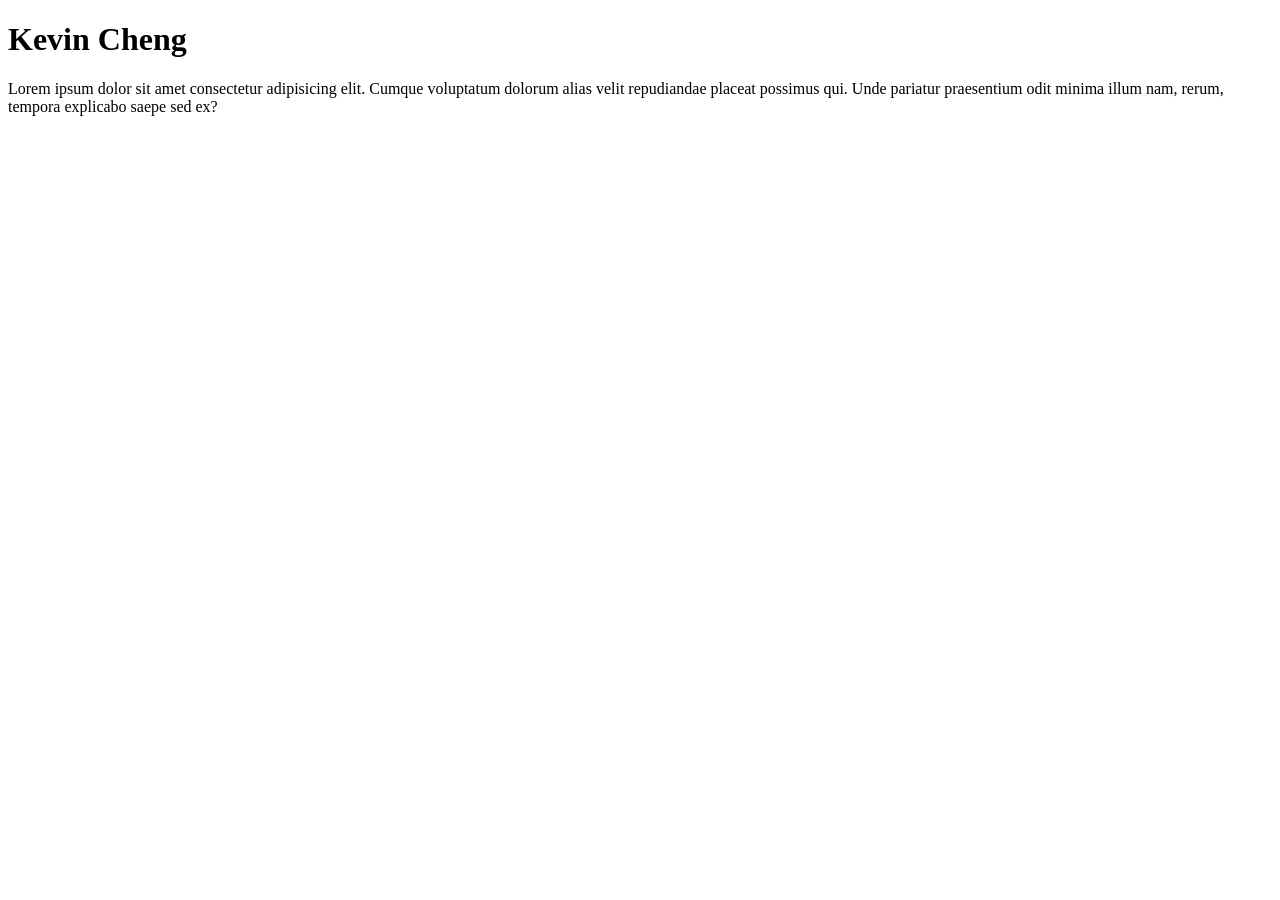
==== index.html @ 3f596508 "first commit" ====
<!DOCTYPE html>
<html lang="en">
<head>
    <meta charset="UTF-8">
    <meta name="viewport" content="width=device-width, initial-scale=1.0">
    <title>Kevin Cheng: Personal site and portfolio</title>
</head>
<body>
    <h1>Kevin Cheng</h1>
    <p>Lorem ipsum dolor sit amet consectetur adipisicing elit. Cumque voluptatum dolorum alias velit repudiandae placeat possimus qui. Unde pariatur praesentium odit minima illum nam, rerum, tempora explicabo saepe sed ex?</p>
    
</body>
</html>
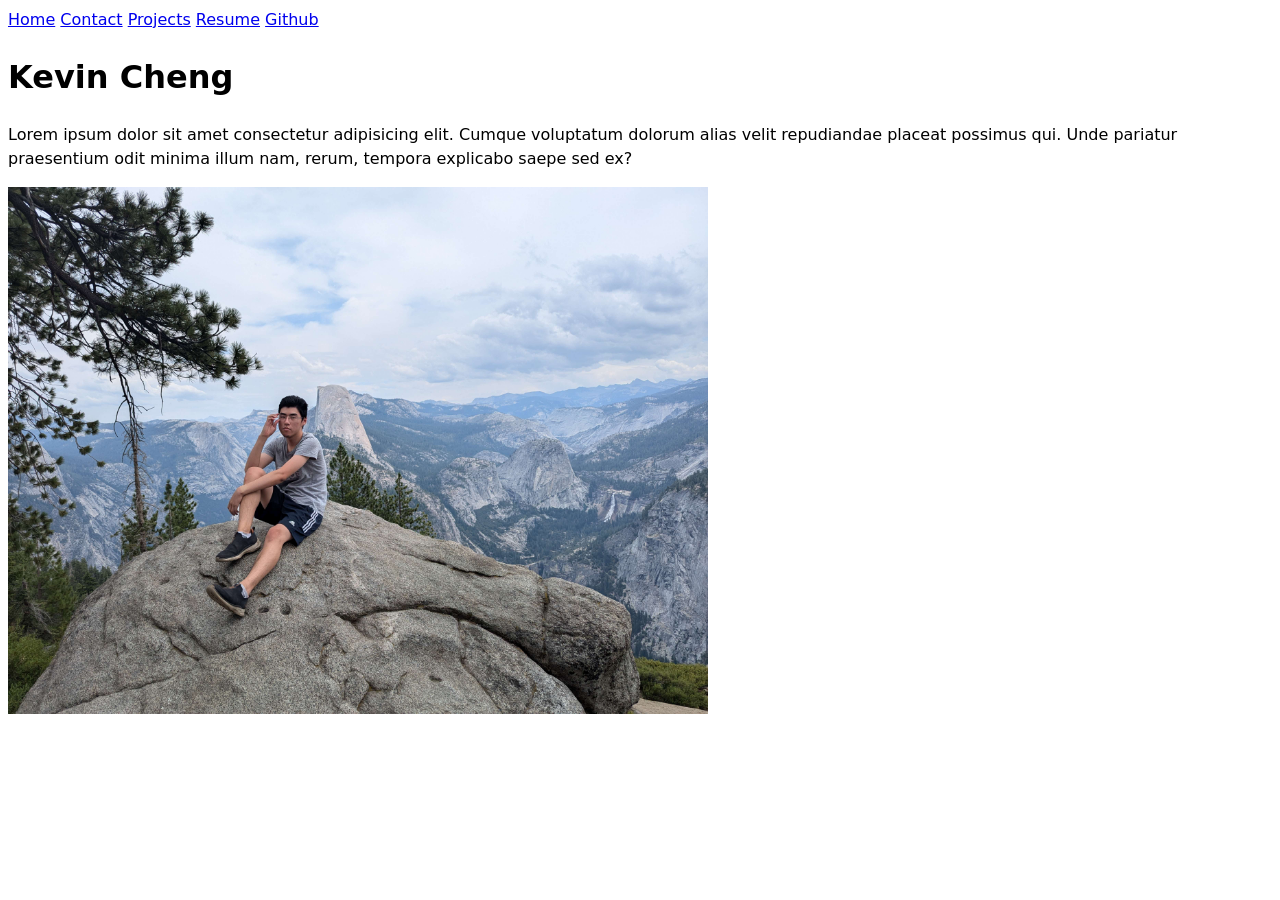
==== commit 1d5f40ae: "navigation page" ====
--- a/index.html
+++ b/index.html
@@ -4,10 +4,19 @@
     <meta charset="UTF-8">
     <meta name="viewport" content="width=device-width, initial-scale=1.0">
     <title>Kevin Cheng: Personal site and portfolio</title>
+    <link href="styles.css" rel="stylesheet">
 </head>
 <body>
+    <nav>
+        <a href="./index.html">Home</a>
+        <a href="contact/index.html">Contact</a>
+        <a href="projects/index.html">Projects</a>
+        <a href="resume/index.html">Resume</a>
+        <a href="https://github.com/kevinc-333">Github</a>
+    </nav>
     <h1>Kevin Cheng</h1>
     <p>Lorem ipsum dolor sit amet consectetur adipisicing elit. Cumque voluptatum dolorum alias velit repudiandae placeat possimus qui. Unde pariatur praesentium odit minima illum nam, rerum, tempora explicabo saepe sed ex?</p>
     
+    <img src="images/image.jpg" alt="A photo of me at Yosemite National Park" width="700">
 </body>
 </html>
--- a/styles.css
+++ b/styles.css
@@ -0,0 +1,6 @@
+body {
+  /* Set line height to 1.5 times the font size
+	   and use the OS’s UI font as the website font
+	 */
+  font: 100%/1.5 system-ui;
+}
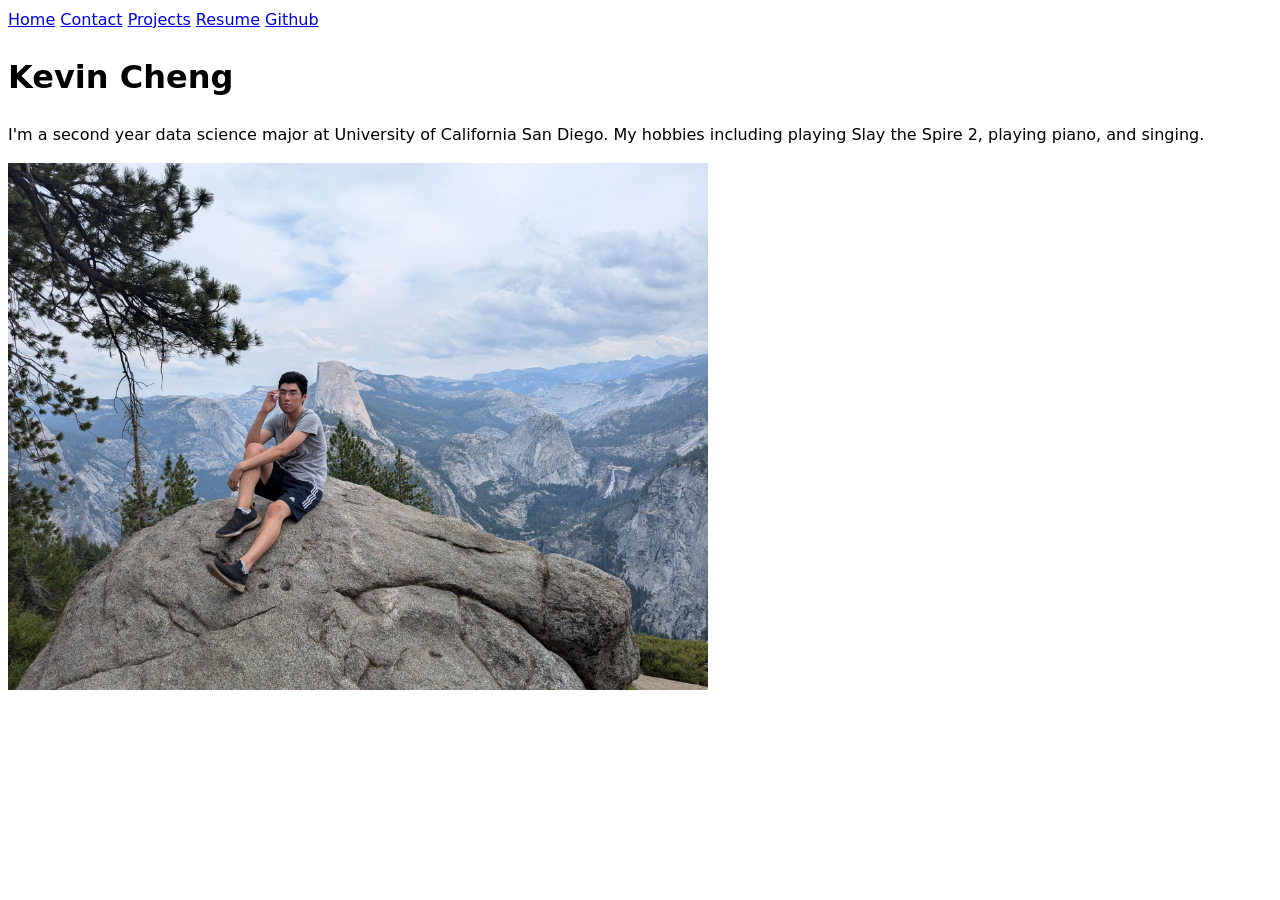
==== commit 2658e14e: "replace placeholder text" ====
--- a/index.html
+++ b/index.html
@@ -12,10 +12,10 @@
         <a href="contact/index.html">Contact</a>
         <a href="projects/index.html">Projects</a>
         <a href="resume/index.html">Resume</a>
-        <a href="https://github.com/kevinc-333">Github</a>
+        <a href="https://github.com/kevinc-333" target="_blank">Github</a>
     </nav>
     <h1>Kevin Cheng</h1>
-    <p>Lorem ipsum dolor sit amet consectetur adipisicing elit. Cumque voluptatum dolorum alias velit repudiandae placeat possimus qui. Unde pariatur praesentium odit minima illum nam, rerum, tempora explicabo saepe sed ex?</p>
+    <p>I'm a second year data science major at University of California San Diego. My hobbies including playing Slay the Spire 2, playing piano, and singing.</p>
     
     <img src="images/image.jpg" alt="A photo of me at Yosemite National Park" width="700">
 </body>
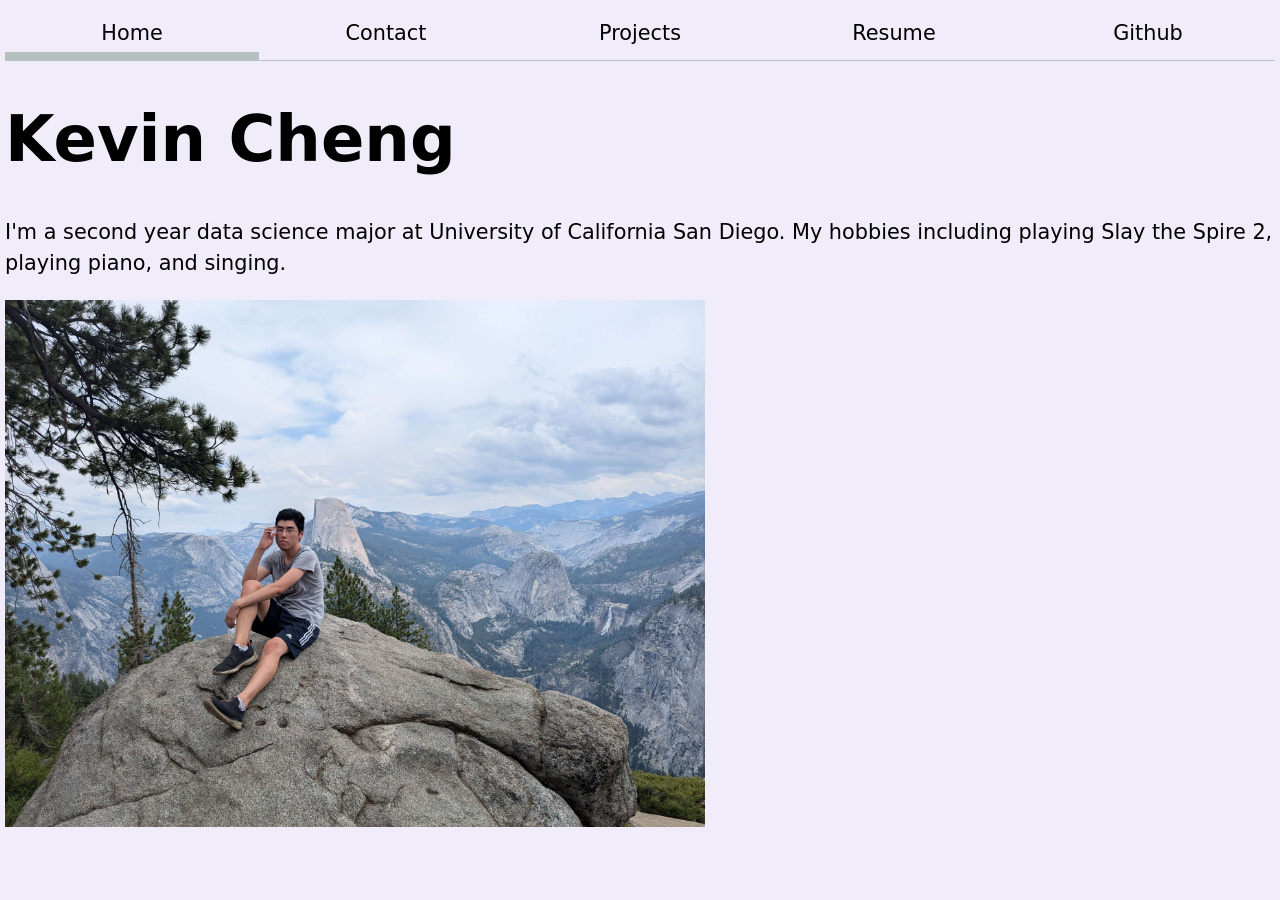
==== commit b6361a74: "added the "current" class to home" ====
--- a/index.html
+++ b/index.html
@@ -8,7 +8,7 @@
 </head>
 <body>
     <nav>
-        <a href="./index.html">Home</a>
+        <a class="current" href="./index.html">Home</a>
         <a href="contact/index.html">Contact</a>
         <a href="projects/index.html">Projects</a>
         <a href="resume/index.html">Resume</a>
--- a/styles.css
+++ b/styles.css
@@ -1,6 +1,106 @@
+html {
+  --color-accent: oklch(60% 0.20 300);
+  accent-color: var(--color-accent);
+  background-color: oklch(from var(--color-accent) 95% 5% h)
+}
+
 body {
   /* Set line height to 1.5 times the font size
 	   and use the OS’s UI font as the website font
 	 */
-  font: 100%/1.5 system-ui;
+  font: 130%/1.5 system-ui;
+  max-width: 100ch;
+  margin-inline: auto;
+  padding-left: 5px;
+  padding-right: 5px;
+}
+
+nav {
+
+  display: flex;
+  margin-bottom: 10px;
+  border-bottom-width: 1px;
+  border-bottom-style: solid;
+  border-bottom-color: oklch(80% 3% 200);
+}
+
+a {
+  flex: 1;
+  text-decoration: none;
+  color: inherit;
+  text-align: center;
+  padding: 0.5em;
+}
+
+a.current {
+  border-bottom-width: 0.4em;
+  padding-bottom: 0.1em;
+  border-bottom-color: oklch(80% 3% 200);
+  border-bottom-style: solid;
+}
+
+a:hover {
+  border-bottom-width: 0.4em;
+  padding-bottom: 0.1em;
+  border-bottom-color: var(--color-accent);
+  border-bottom-style: solid;
+}
+
+form {
+  display: grid;
+  grid-template-columns: auto 1fr;
+  gap: 1em;
+}
+
+label {
+  display: grid;
+  grid-template-columns: subgrid;
+  grid-column: 1 / -1;
+}
+
+button {
+  grid-column: 1 / -1;
+}
+
+.projects {
+  display: grid;
+  grid-template-columns: repeat(auto-fill, minmax(15em, 1fr));
+}
+
+div.projects{
+  article {
+  display: grid;
+  grid-template-rows: subgrid;
+  grid-row: span 3;
+  gap: 1em;
+}
+}
+
+
+h2 {
+  margin: 0;
+}
+
+h1 {
+  font-size: 4rem;
+  line-height: 1.1;
+  text-wrap: balance;
+  
+}
+
+h2, h3, h4, h5, h6 {
+  line-height: 1.1;
+  text-wrap: balance;
+}
+
+section {
+  padding-bottom: 5em;
+  article {
+    padding-top: 0.5em;
+  }
+}
+
+li {
+  padding-bottom: 1em;
+  
 }
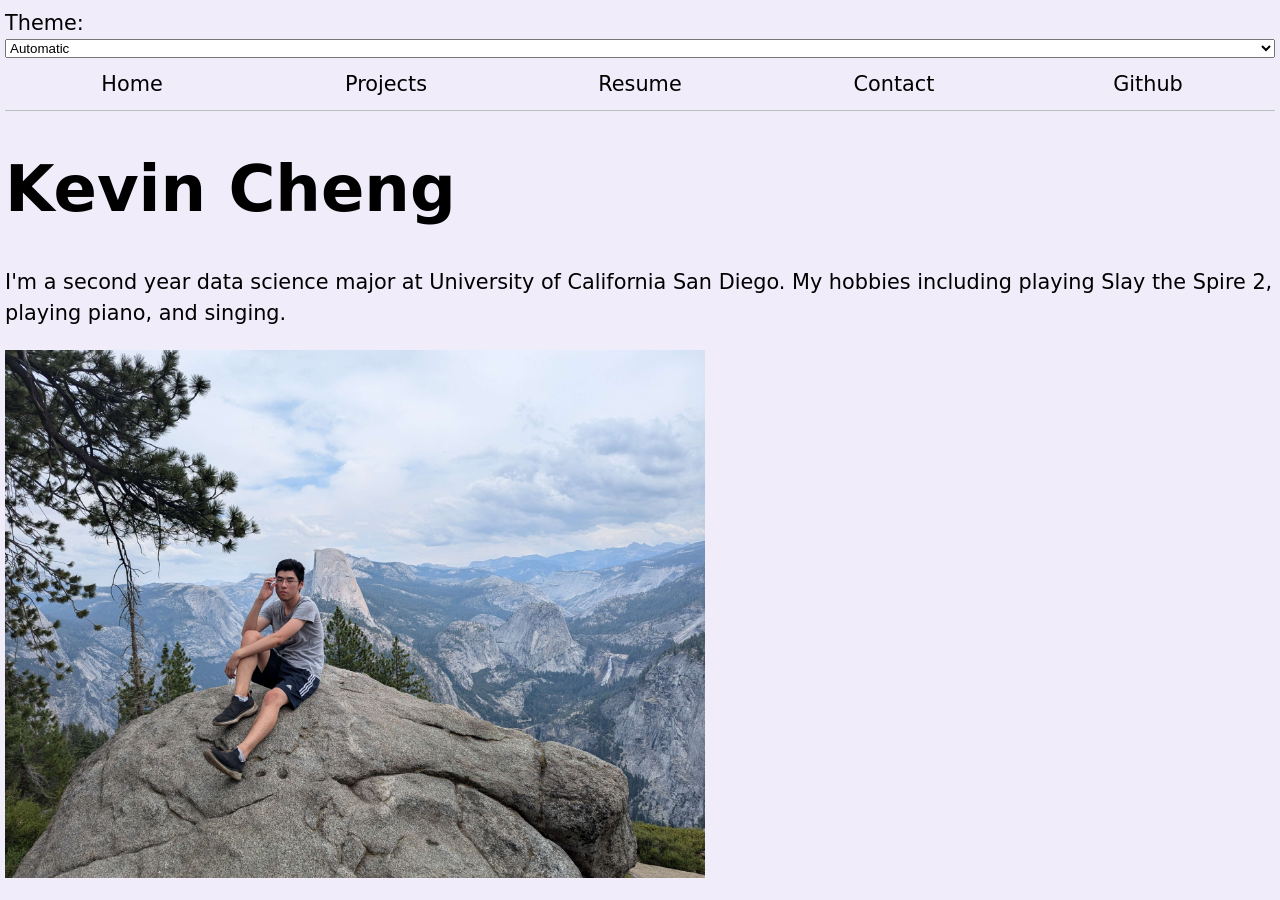
==== commit e3117d58: "removed navigation bar" ====
--- a/index.html
+++ b/index.html
@@ -5,15 +5,9 @@
     <meta name="viewport" content="width=device-width, initial-scale=1.0">
     <title>Kevin Cheng: Personal site and portfolio</title>
     <link href="styles.css" rel="stylesheet">
+    <script type="module" src="global.js"></script>
 </head>
 <body>
-    <nav>
-        <a class="current" href="./index.html">Home</a>
-        <a href="contact/index.html">Contact</a>
-        <a href="projects/index.html">Projects</a>
-        <a href="resume/index.html">Resume</a>
-        <a href="https://github.com/kevinc-333" target="_blank">Github</a>
-    </nav>
     <h1>Kevin Cheng</h1>
     <p>I'm a second year data science major at University of California San Diego. My hobbies including playing Slay the Spire 2, playing piano, and singing.</p>
     
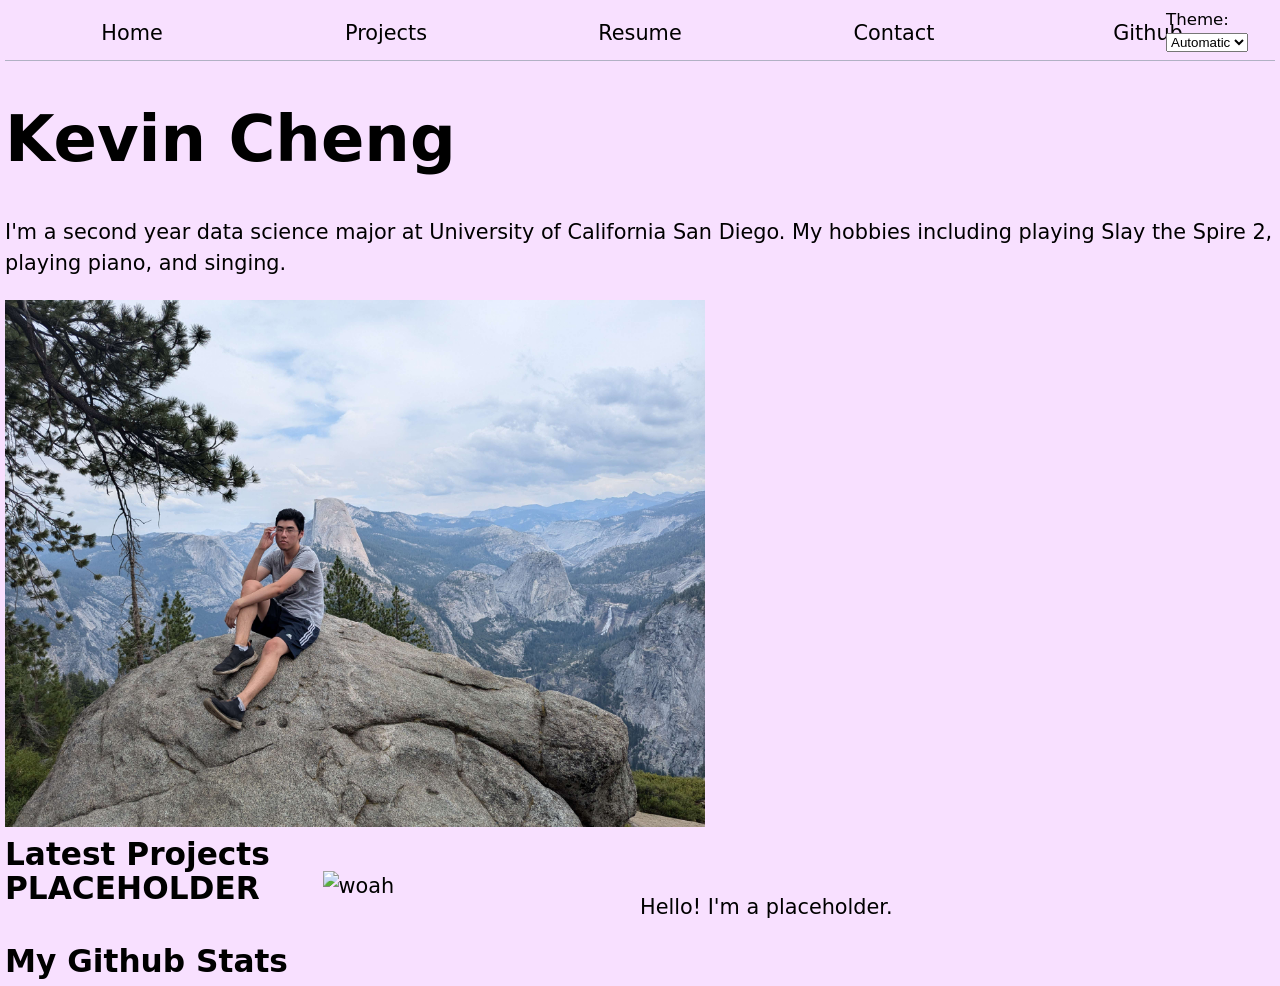
==== commit 2fdaa35b: "added project preview and github stats" ====
--- a/index.html
+++ b/index.html
@@ -6,11 +6,22 @@
     <title>Kevin Cheng: Personal site and portfolio</title>
     <link href="styles.css" rel="stylesheet">
     <script type="module" src="global.js"></script>
+    <script src="index.js" type="module" defer></script>
 </head>
 <body>
     <h1>Kevin Cheng</h1>
     <p>I'm a second year data science major at University of California San Diego. My hobbies including playing Slay the Spire 2, playing piano, and singing.</p>
     
     <img src="images/image.jpg" alt="A photo of me at Yosemite National Park" width="700">
+
+    <h2>Latest Projects</h2>
+    <div class="projects">
+        <h2>PLACEHOLDER</h2>
+        <img src="../images/placeholder.png" alt="woah" width="100">
+        <p>Hello! I'm a placeholder.</p>
+    </div>
+
+    <h2>My Github Stats</h2>
+    <div id="profile-stats"></div>
 </body>
 </html>
--- a/styles.css
+++ b/styles.css
@@ -1,7 +1,8 @@
 html {
   --color-accent: oklch(60% 0.20 300);
   accent-color: var(--color-accent);
-  background-color: oklch(from var(--color-accent) 95% 5% h)
+  background-color: light-dark(oklch(from var(--color-accent) 95% 25% h), oklch(from var(--color-accent) 25% 25% h));
+  color-scheme: light;
 }
 
 body {
@@ -16,12 +17,13 @@
 }
 
 nav {
+  --border-color: oklch(50% 10% 200 / 40%);
 
   display: flex;
   margin-bottom: 10px;
   border-bottom-width: 1px;
   border-bottom-style: solid;
-  border-bottom-color: oklch(80% 3% 200);
+  border-bottom-color: var(--border-color);
 }
 
 a {
@@ -35,7 +37,7 @@
 a.current {
   border-bottom-width: 0.4em;
   padding-bottom: 0.1em;
-  border-bottom-color: oklch(80% 3% 200);
+  border-bottom-color: var(--border-color);
   border-bottom-style: solid;
 }
 
@@ -44,6 +46,7 @@
   padding-bottom: 0.1em;
   border-bottom-color: var(--color-accent);
   border-bottom-style: solid;
+  /* background-color: color-mix(in oklch, var(--color-accent), canvas 85%); */
 }
 
 form {
@@ -103,4 +106,11 @@
 li {
   padding-bottom: 1em;
   
+}
+
+label.color-scheme {
+  position: absolute;
+  top: 0.5rem;
+  right: 2rem;
+  font-size: 80%;
 }
